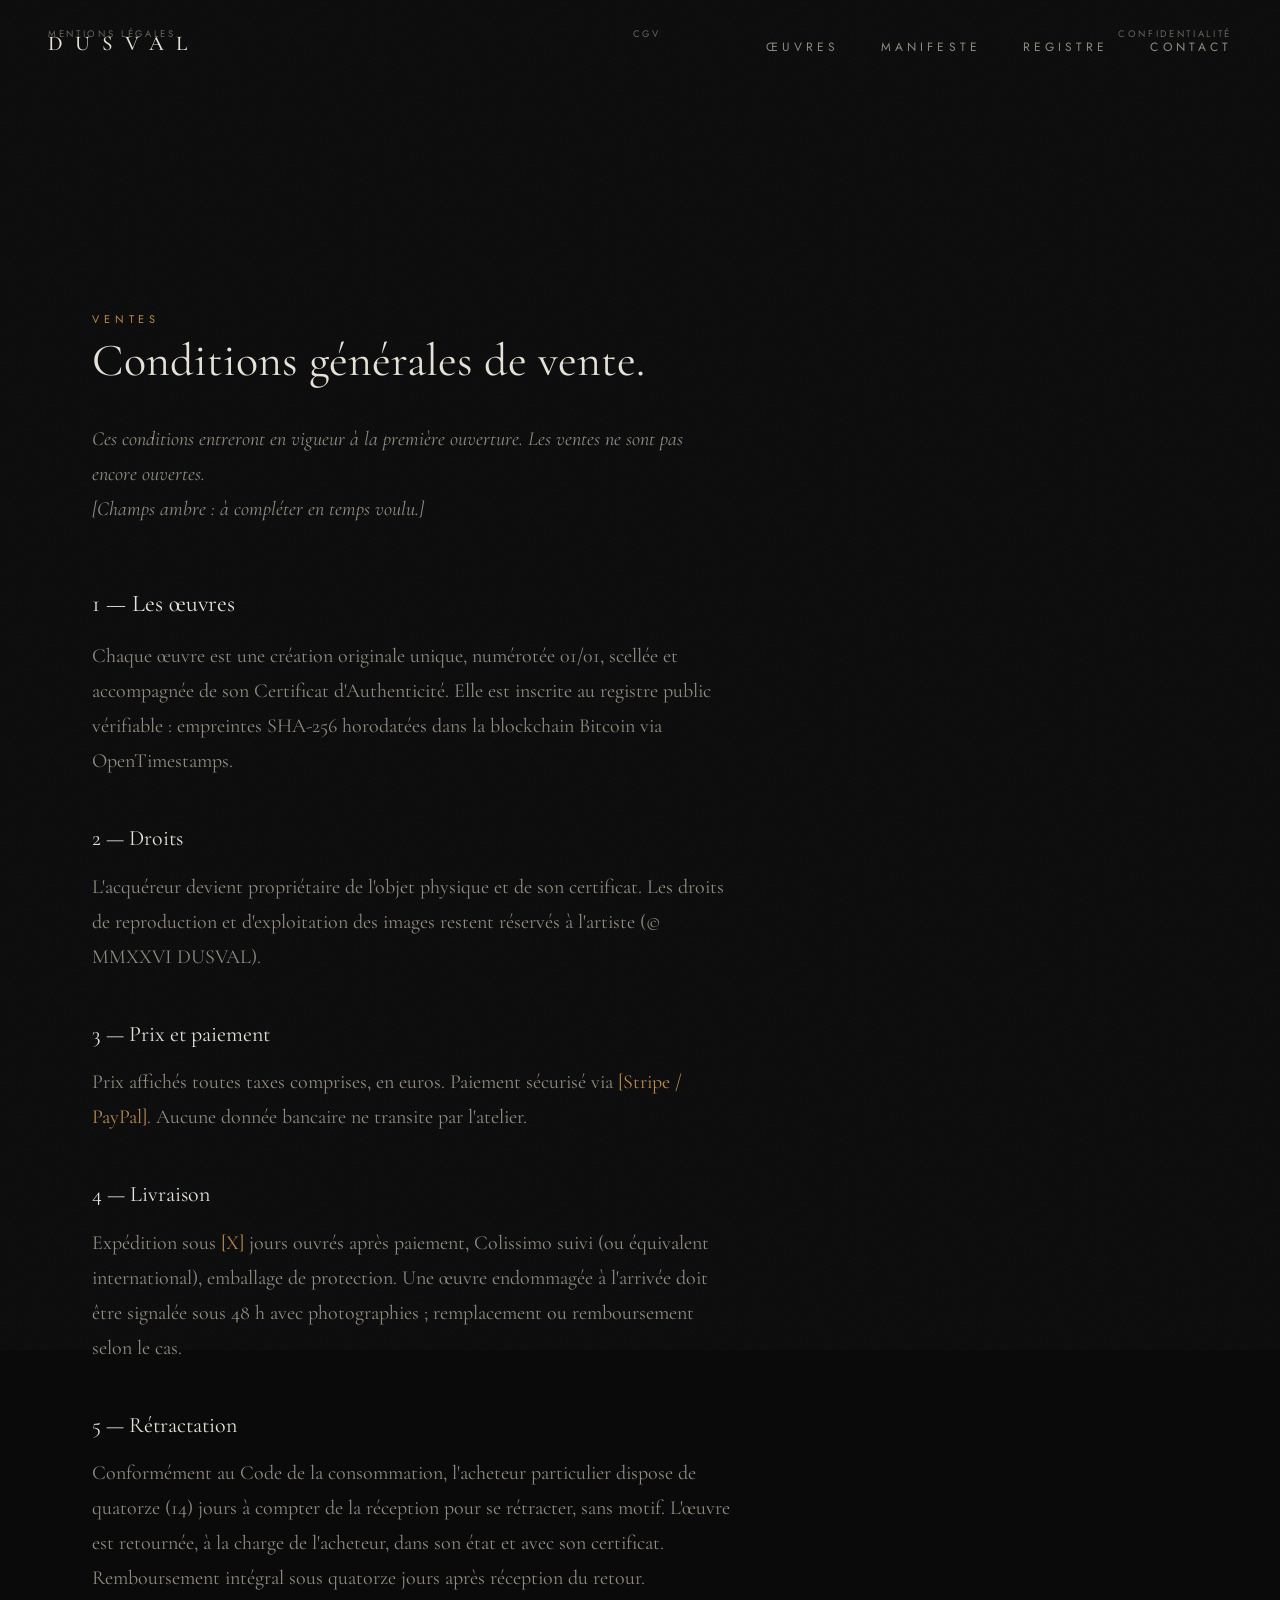
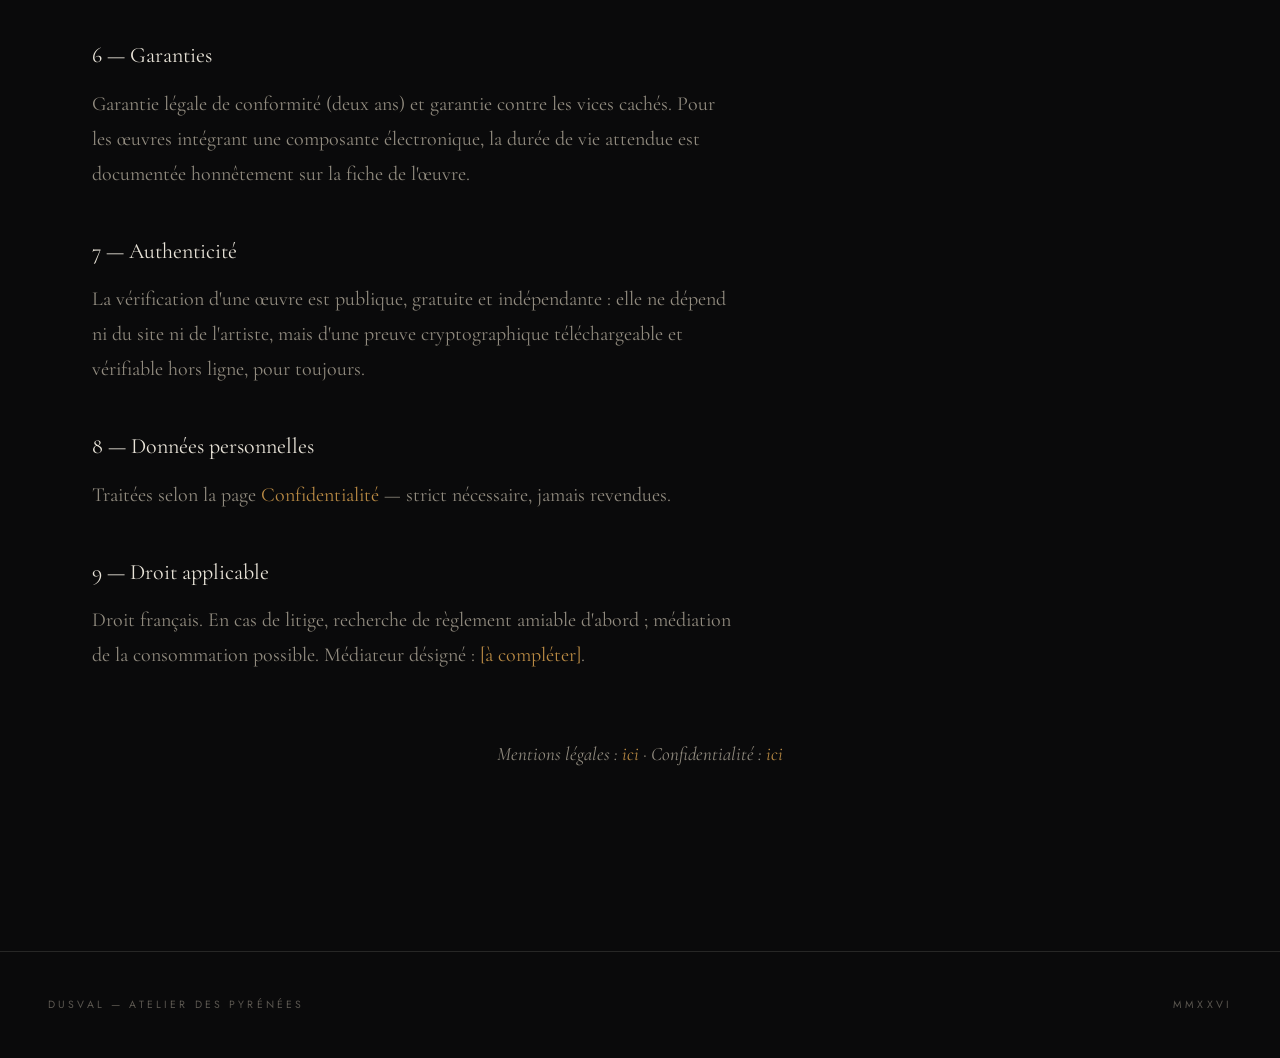
==== cgv.html @ 834eea60 "Pages legales (mentions, CGV, confidentialite), favicon, 404, robots+sitemap, liens pied de page, OG" ====
<!DOCTYPE html>
<html lang="fr">
<head>
  <meta charset="UTF-8">
  <meta name="viewport" content="width=device-width, initial-scale=1.0">
  <title>Conditions générales de vente — DUSVAL</title>
  <meta name="description" content="Conditions générales de vente des œuvres DUSVAL.">
  <meta name="robots" content="noindex, nofollow">
  <link rel="icon" type="image/svg+xml" href="data:image/svg+xml,%3Csvg%20xmlns='http://www.w3.org/2000/svg'%20viewBox='0%200%20320%20320'%3E%3Crect%20width='320'%20height='320'%20fill='%230a0a0b'/%3E%3Cline%20x1='160'%20y1='40'%20x2='160'%20y2='128'%20stroke='%23b98a44'%20stroke-width='16'%20stroke-linecap='round'/%3E%3Ccircle%20cx='160'%20cy='196'%20r='52'%20fill='%23b98a44'/%3E%3C/svg%3E">
  <link rel="preconnect" href="https://fonts.googleapis.com">
  <link rel="preconnect" href="https://fonts.gstatic.com" crossorigin>
  <link href="https://fonts.googleapis.com/css2?family=Cormorant+Garamond:ital,wght@0,400;0,500;1,400&family=Jost:wght@300;400&display=swap" rel="stylesheet">
  <link rel="stylesheet" href="assets/css/style.css">
</head>
<body>
  <div class="grain" aria-hidden="true"></div>

  <nav id="nav">
    <a class="wordmark" href="index.html">DUSVAL</a>
    <ul>
      <li><a href="oeuvres.html">Œuvres</a></li>
      <li><a href="manifeste.html">Manifeste</a></li>
      <li><a href="registre.html">Registre</a></li>
      <li><a href="contact.html">Contact</a></li>
    </ul>
  </nav>

  <main style="padding-top:170px;">
    <section class="section reveal">
      <span class="sur-titre">Ventes</span>
      <h2 class="titre-section">Conditions générales de vente.</h2>

      <p class="texte-courant">
        <em>Ces conditions entreront en vigueur à la première ouverture. Les ventes ne sont pas encore ouvertes.</em><br>
        <em>[Champs ambre : à compléter en temps voulu.]</em>
      </p>

      <h3 style="font-weight:400;font-size:24px;margin:56px 0 14px;">1 — Les œuvres</h3>
      <p class="texte-courant">Chaque œuvre est une création originale unique, numérotée 01/01, scellée et accompagnée de son Certificat d'Authenticité. Elle est inscrite au registre public vérifiable : empreintes SHA-256 horodatées dans la blockchain Bitcoin via OpenTimestamps.</p>

      <h3 style="font-weight:400;font-size:22px;margin:40px 0 12px;">2 — Droits</h3>
      <p class="texte-courant">L'acquéreur devient propriétaire de l'objet physique et de son certificat. Les droits de reproduction et d'exploitation des images restent réservés à l'artiste (© MMXXVI DUSVAL).</p>

      <h3 style="font-weight:400;font-size:22px;margin:40px 0 12px;">3 — Prix et paiement</h3>
      <p class="texte-courant">Prix affichés toutes taxes comprises, en euros. Paiement sécurisé via <span style="color:var(--ambre)">[Stripe / PayPal]</span>. Aucune donnée bancaire ne transite par l'atelier.</p>

      <h3 style="font-weight:400;font-size:22px;margin:40px 0 12px;">4 — Livraison</h3>
      <p class="texte-courant">Expédition sous <span style="color:var(--ambre)">[X]</span> jours ouvrés après paiement, Colissimo suivi (ou équivalent international), emballage de protection. Une œuvre endommagée à l'arrivée doit être signalée sous 48 h avec photographies ; remplacement ou remboursement selon le cas.</p>

      <h3 style="font-weight:400;font-size:22px;margin:40px 0 12px;">5 — Rétractation</h3>
      <p class="texte-courant">Conformément au Code de la consommation, l'acheteur particulier dispose de quatorze (14) jours à compter de la réception pour se rétracter, sans motif. L'œuvre est retournée, à la charge de l'acheteur, dans son état et avec son certificat. Remboursement intégral sous quatorze jours après réception du retour.</p>

      <h3 style="font-weight:400;font-size:22px;margin:40px 0 12px;">6 — Garanties</h3>
      <p class="texte-courant">Garantie légale de conformité (deux ans) et garantie contre les vices cachés. Pour les œuvres intégrant une composante électronique, la durée de vie attendue est documentée honnêtement sur la fiche de l'œuvre.</p>

      <h3 style="font-weight:400;font-size:22px;margin:40px 0 12px;">7 — Authenticité</h3>
      <p class="texte-courant">La vérification d'une œuvre est publique, gratuite et indépendante : elle ne dépend ni du site ni de l'artiste, mais d'une preuve cryptographique téléchargeable et vérifiable hors ligne, pour toujours.</p>

      <h3 style="font-weight:400;font-size:22px;margin:40px 0 12px;">8 — Données personnelles</h3>
      <p class="texte-courant">Traitées selon la page <a href="confidentialite.html" style="color:var(--ambre);text-decoration:none;">Confidentialité</a> — strict nécessaire, jamais revendues.</p>

      <h3 style="font-weight:400;font-size:22px;margin:40px 0 12px;">9 — Droit applicable</h3>
      <p class="texte-courant">Droit français. En cas de litige, recherche de règlement amiable d'abord ; médiation de la consommation possible. Médiateur désigné : <span style="color:var(--ambre)">[à compléter]</span>.</p>

      <p class="note-galerie" style="margin-top:64px;">
        Mentions légales : <a href="mentions-legales.html" style="color:var(--ambre);text-decoration:none;">ici</a> ·
        Confidentialité : <a href="confidentialite.html" style="color:var(--ambre);text-decoration:none;">ici</a>
      </p>
    </section>
  </main>

  <footer>
    <span>DUSVAL — Atelier des Pyrénées</span>
    <nav style="display:flex;gap:28px;" aria-label="Liens légaux">
      <a href="mentions-legales.html" style="font-family:var(--sans);font-size:9.5px;letter-spacing:.28em;text-transform:uppercase;color:rgba(145,139,127,.7);text-decoration:none;">Mentions légales</a>
      <a href="cgv.html" style="font-family:var(--sans);font-size:9.5px;letter-spacing:.28em;text-transform:uppercase;color:rgba(145,139,127,.7);text-decoration:none;">CGV</a>
      <a href="confidentialite.html" style="font-family:var(--sans);font-size:9.5px;letter-spacing:.28em;text-transform:uppercase;color:rgba(145,139,127,.7);text-decoration:none;">Confidentialité</a>
    </nav>
    <span>MMXXVI</span>
  </footer>

  <script src="assets/js/main.js"></script>
</body>
</html>
---- assets/css/style.css ----
/* ============================================================
   DUSVAL — système de design
   Noir galerie · os chaud · ambre résine
   ============================================================ */

:root {
  --noir: #0a0a0b;
  --noir-2: #101012;
  --encre: #e8e3d8;
  --brume: #918b7f;
  --ambre: #b98a44;
  --ambre-doux: rgba(185, 138, 68, .55);
  --filet: rgba(232, 227, 216, .13);
  --serif: 'Cormorant Garamond', 'Times New Roman', serif;
  --sans: 'Jost', 'Segoe UI', sans-serif;
}

* { margin: 0; padding: 0; box-sizing: border-box; }

html { scroll-behavior: smooth; }

body {
  background: var(--noir);
  color: var(--encre);
  font-family: var(--serif);
  font-size: 19px;
  line-height: 1.75;
  -webkit-font-smoothing: antialiased;
  overflow-x: hidden;
}

::selection { background: var(--ambre); color: var(--noir); }

/* ---- grain ---- */
.grain {
  position: fixed; inset: -50%;
  width: 200%; height: 200%;
  pointer-events: none;
  z-index: 90;
  opacity: .05;
  background-image: url("data:image/svg+xml,%3Csvg xmlns='http://www.w3.org/2000/svg' width='240' height='240'%3E%3Cfilter id='n'%3E%3CfeTurbulence type='fractalNoise' baseFrequency='.9' numOctaves='2'/%3E%3C/filter%3E%3Crect width='100%25' height='100%25' filter='url(%23n)'/%3E%3C/svg%3E");
  animation: grain 7s steps(6) infinite;
}
@keyframes grain {
  0%,100% { transform: translate(0,0); }
  20% { transform: translate(-4%,3%); }
  40% { transform: translate(3%,-5%); }
  60% { transform: translate(-5%,-2%); }
  80% { transform: translate(4%,4%); }
}

/* ---- navigation ---- */
nav {
  position: fixed; top: 0; left: 0; right: 0;
  display: flex; align-items: center; justify-content: space-between;
  padding: 26px 48px;
  z-index: 100;
  transition: background .5s ease, padding .5s ease;
}
nav.scrolled {
  background: rgba(10,10,11,.86);
  backdrop-filter: blur(14px);
  padding: 16px 48px;
  border-bottom: 1px solid var(--filet);
}
.wordmark {
  font-family: var(--serif);
  font-weight: 500;
  font-size: 21px;
  letter-spacing: .58em;
  margin-right: -.58em;
  color: var(--encre);
  text-decoration: none;
}
nav ul { display: flex; gap: 42px; list-style: none; }
nav ul a {
  font-family: var(--sans);
  font-size: 12px;
  font-weight: 400;
  letter-spacing: .34em;
  text-transform: uppercase;
  color: var(--brume);
  text-decoration: none;
  transition: color .35s;
}
nav ul a:hover, nav ul a.actif { color: var(--ambre); }

/* ---- héros ---- */
.hero {
  min-height: 100svh;
  display: flex; flex-direction: column;
  align-items: center; justify-content: center;
  text-align: center;
  position: relative;
  padding: 120px 24px 80px;
}
.hero h1 {
  font-family: var(--serif);
  font-weight: 400;
  font-size: clamp(52px, 11vw, 150px);
  letter-spacing: .5em;
  margin-right: -.5em;
  line-height: 1;
  animation: lever 2.4s cubic-bezier(.19,1,.22,1) both .3s;
}
.hero .sous-titre {
  margin-top: 54px;
  max-width: 620px;
  font-style: italic;
  font-size: clamp(19px, 2.4vw, 25px);
  color: var(--brume);
  animation: lever 2.4s cubic-bezier(.19,1,.22,1) both .9s;
}
.hero .echo {
  margin-top: 14px;
  font-family: var(--sans);
  font-size: 11px;
  letter-spacing: .3em;
  text-transform: uppercase;
  color: rgba(145,139,127,.55);
  animation: lever 2.4s both 1.3s;
}
@keyframes lever {
  from { opacity: 0; transform: translateY(28px); }
  to { opacity: 1; transform: translateY(0); }
}
.fil-descente {
  position: absolute; bottom: 38px; left: 50%;
  width: 1px; height: 64px;
  background: linear-gradient(var(--ambre), transparent);
  animation: fil 2.8s ease-in-out infinite;
}
@keyframes fil {
  0% { transform: scaleY(0); transform-origin: top; }
  45% { transform: scaleY(1); transform-origin: top; }
  55% { transform: scaleY(1); transform-origin: bottom; }
  100% { transform: scaleY(0); transform-origin: bottom; }
}

/* ---- structure commune ---- */
main { max-width: 1160px; margin: 0 auto; padding: 0 32px; }

.section { padding: 130px 0 40px; }

.sur-titre {
  font-family: var(--sans);
  font-size: 11px;
  letter-spacing: .44em;
  text-transform: uppercase;
  color: var(--ambre);
  margin-bottom: 26px;
}
.titre-section {
  font-weight: 400;
  font-size: clamp(30px, 4vw, 46px);
  line-height: 1.2;
  margin-bottom: 34px;
  max-width: 720px;
}
.texte-courant { max-width: 640px; color: var(--brume); font-size: 20px; }

.filet { border: none; border-top: 1px solid var(--filet); margin: 90px 0; }

/* ---- révélations au défilement ---- */
.reveal { opacity: 0; transform: translateY(36px); transition: opacity 1.2s cubic-bezier(.19,1,.22,1), transform 1.2s cubic-bezier(.19,1,.22,1); }
.reveal.visible { opacity: 1; transform: translateY(0); }

/* ---- piliers (accueil) ---- */
.piliers {
  display: grid;
  grid-template-columns: repeat(3, 1fr);
  gap: 56px;
  margin-top: 70px;
}
.pilier .numeral {
  font-family: var(--sans);
  font-size: 12px;
  letter-spacing: .4em;
  color: var(--ambre);
  display: block;
  margin-bottom: 20px;
}
.pilier h3 { font-weight: 400; font-size: 26px; margin-bottom: 16px; }
.pilier p { color: var(--brume); font-size: 17.5px; }

/* ---- galerie ---- */
.grille-oeuvres {
  display: grid;
  grid-template-columns: repeat(auto-fill, minmax(290px, 1fr));
  gap: 34px;
  margin-top: 70px;
}
.carte {
  position: relative;
  aspect-ratio: 4 / 5;
  border: 1px solid var(--filet);
  background:
    radial-gradient(120% 90% at 50% 108%, rgba(185,138,68,.14), transparent 55%),
    linear-gradient(180deg, var(--noir-2), #0c0c0e);
  display: flex; flex-direction: column;
  align-items: center; justify-content: center;
  text-decoration: none;
  transition: transform .8s cubic-bezier(.19,1,.22,1), border-color .8s;
}
.carte:hover { transform: translateY(-8px); border-color: var(--ambre-doux); }
.carte .numeral {
  font-family: var(--sans);
  font-size: 11px; letter-spacing: .4em;
  color: var(--brume);
  margin-bottom: 22px;
}
.carte .titre-placeholder {
  font-style: italic;
  font-size: 24px;
  color: var(--encre);
  opacity: .82;
}
.carte .matiere {
  margin-top: 14px;
  font-family: var(--sans);
  font-size: 10.5px;
  letter-spacing: .32em;
  text-transform: uppercase;
  color: var(--brume);
}
.carte .statut {
  position: absolute; bottom: 20px;
  font-family: var(--sans);
  font-size: 10px; letter-spacing: .34em;
  text-transform: uppercase;
  color: var(--ambre);
}
.note-galerie {
  margin-top: 64px;
  text-align: center;
  font-style: italic;
  color: var(--brume);
}

/* ---- manifeste ---- */
.bloc-manifeste { max-width: 780px; margin: 0 auto; }
.bloc-manifeste blockquote {
  font-size: clamp(23px, 3vw, 31px);
  line-height: 1.65;
  font-weight: 400;
}
.bloc-manifeste blockquote + blockquote { margin-top: 46px; }
.signature-fin {
  margin-top: 60px;
  font-family: var(--sans);
  font-size: 12px;
  letter-spacing: .5em;
  text-transform: uppercase;
  color: var(--brume);
}
.langue-tag {
  display: inline-block;
  font-family: var(--sans);
  font-size: 10px;
  letter-spacing: .4em;
  color: var(--ambre);
  margin-bottom: 22px;
}

/* ---- registre ---- */
.table-registre {
  width: 100%;
  border-collapse: collapse;
  margin-top: 56px;
  font-family: var(--sans);
  font-size: 13.5px;
}
.table-registre th {
  text-align: left;
  font-weight: 400;
  font-size: 10.5px;
  letter-spacing: .34em;
  text-transform: uppercase;
  color: var(--brume);
  padding: 14px 18px;
  border-bottom: 1px solid var(--filet);
}
.table-registre td {
  padding: 18px;
  border-bottom: 1px solid var(--filet);
  color: var(--brume);
}
.table-registre td.hash { color: var(--encre); font-family: monospace; font-size: 12.5px; }
.table-registre td .attente { color: var(--ambre); font-size: 10.5px; letter-spacing: .28em; text-transform: uppercase; }

/* ---- contact ---- */
.contact-bloc { max-width: 560px; margin: 0 auto; text-align: center; }
.contact-bloc .courriel {
  display: inline-block;
  margin-top: 44px;
  font-family: var(--sans);
  font-size: 15px;
  letter-spacing: .22em;
  color: var(--encre);
  text-decoration: none;
  border-bottom: 1px solid var(--ambre-doux);
  padding-bottom: 6px;
  transition: color .4s;
}
.contact-bloc .courriel:hover { color: var(--ambre); }
.avertissement {
  margin-top: 70px;
  font-style: italic;
  color: var(--brume);
  font-size: 17px;
}

/* ---- pied de page ---- */
footer {
  margin-top: 140px;
  padding: 44px 48px;
  border-top: 1px solid var(--filet);
  display: flex; align-items: center; justify-content: space-between;
  font-family: var(--sans);
  font-size: 10.5px;
  letter-spacing: .3em;
  text-transform: uppercase;
  color: rgba(145,139,127,.6);
}

/* ---- responsive ---- */
@media (max-width: 860px) {
  nav { padding: 20px 24px; flex-direction: column; gap: 18px; }
  nav.scrolled { padding: 14px 24px; }
  .piliers { grid-template-columns: 1fr; gap: 44px; }
  footer { flex-direction: column; gap: 14px; text-align: center; }
}

@media (prefers-reduced-motion: reduce) {
  *, *::before, *::after { animation: none !important; transition: none !important; }
  .reveal { opacity: 1; transform: none; }
}
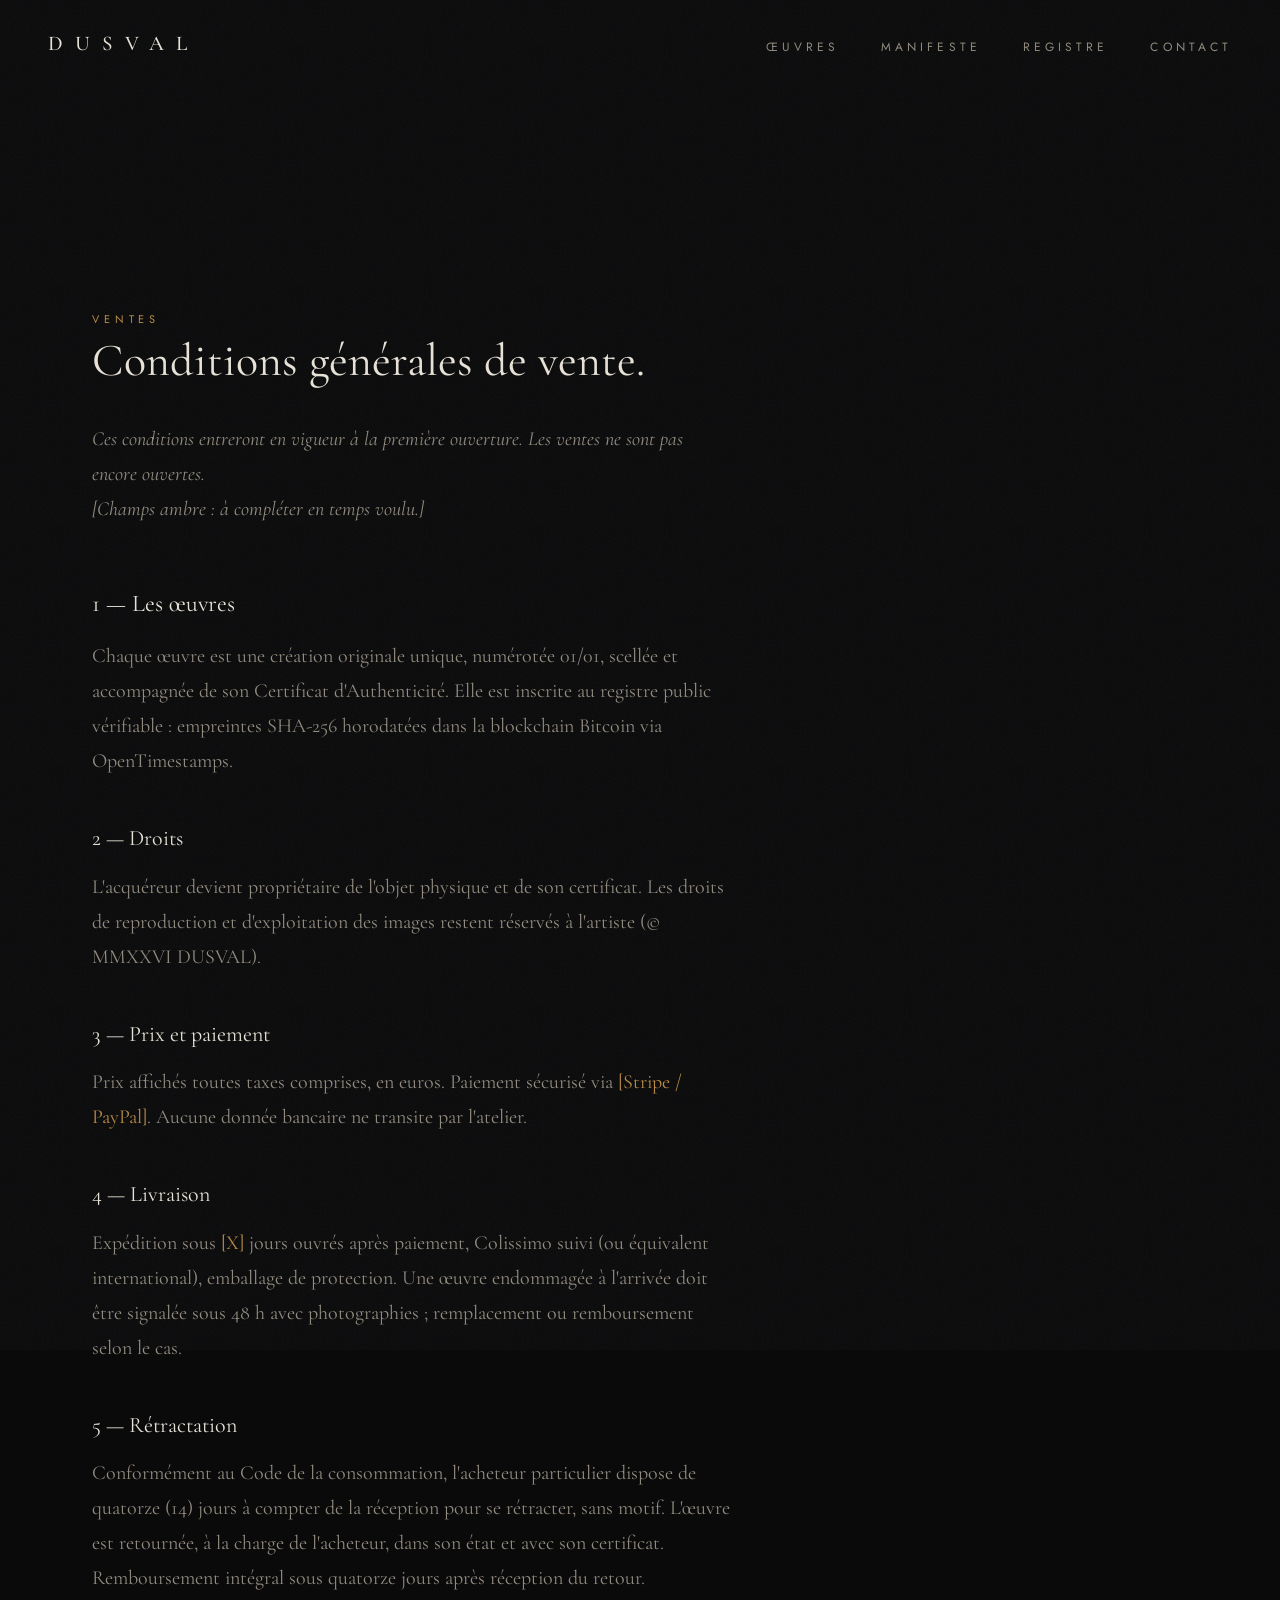
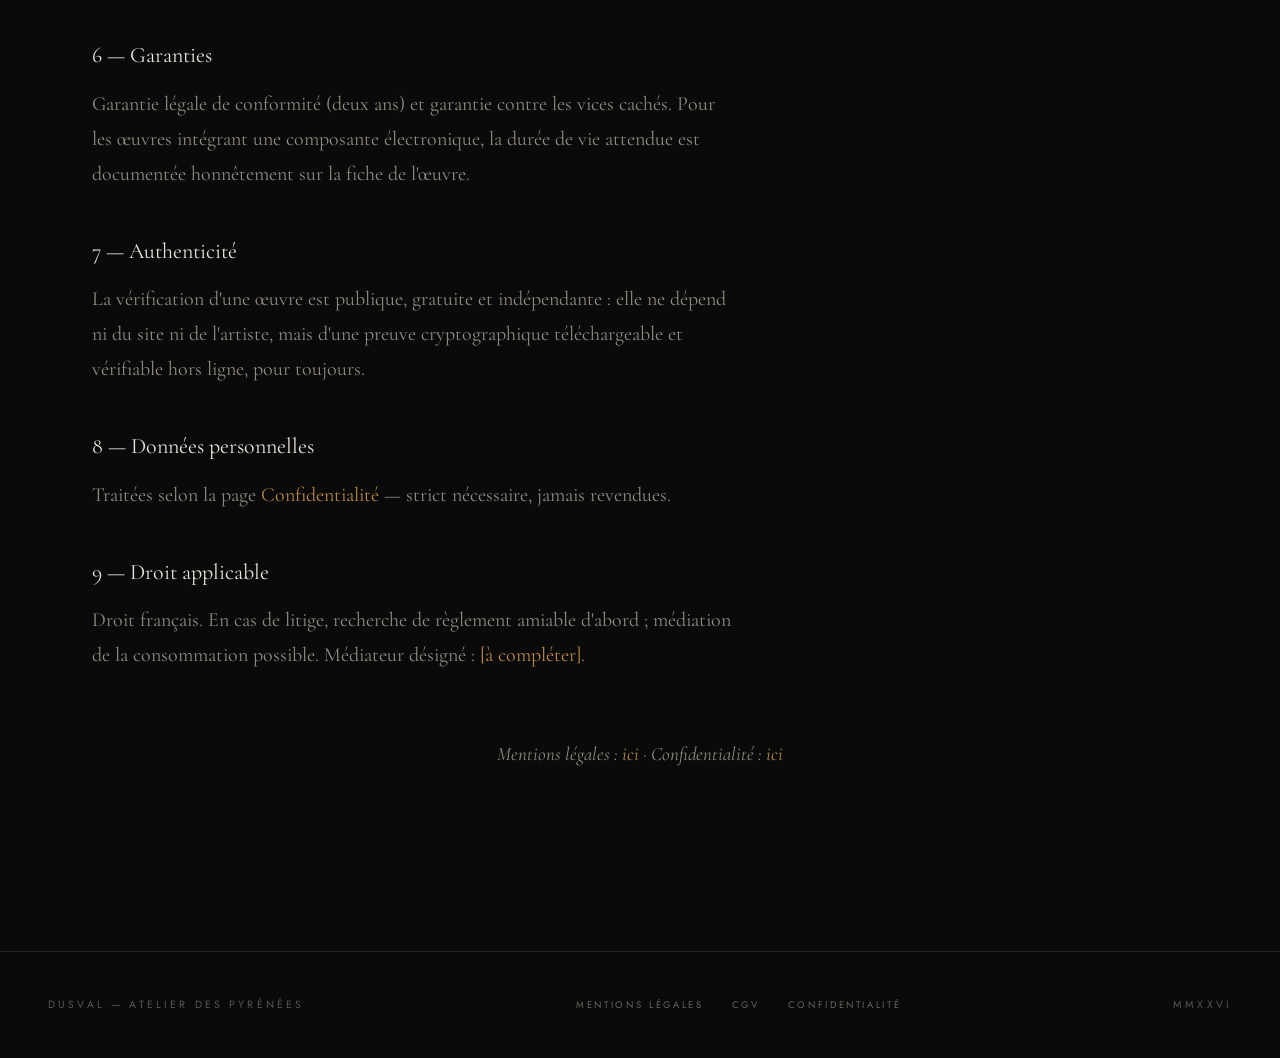
==== commit 4eac026c: "Pages legales + favicon + 404 + robots/sitemap + liens pied de page (version corrigee nav->div, veri" ====
--- a/cgv.html
+++ b/cgv.html
@@ -71,11 +71,11 @@
 
   <footer>
     <span>DUSVAL — Atelier des Pyrénées</span>
-    <nav style="display:flex;gap:28px;" aria-label="Liens légaux">
+    <div style="display:flex;gap:28px;" aria-label="Liens légaux">
       <a href="mentions-legales.html" style="font-family:var(--sans);font-size:9.5px;letter-spacing:.28em;text-transform:uppercase;color:rgba(145,139,127,.7);text-decoration:none;">Mentions légales</a>
       <a href="cgv.html" style="font-family:var(--sans);font-size:9.5px;letter-spacing:.28em;text-transform:uppercase;color:rgba(145,139,127,.7);text-decoration:none;">CGV</a>
       <a href="confidentialite.html" style="font-family:var(--sans);font-size:9.5px;letter-spacing:.28em;text-transform:uppercase;color:rgba(145,139,127,.7);text-decoration:none;">Confidentialité</a>
-    </nav>
+    </div>
     <span>MMXXVI</span>
   </footer>
 
